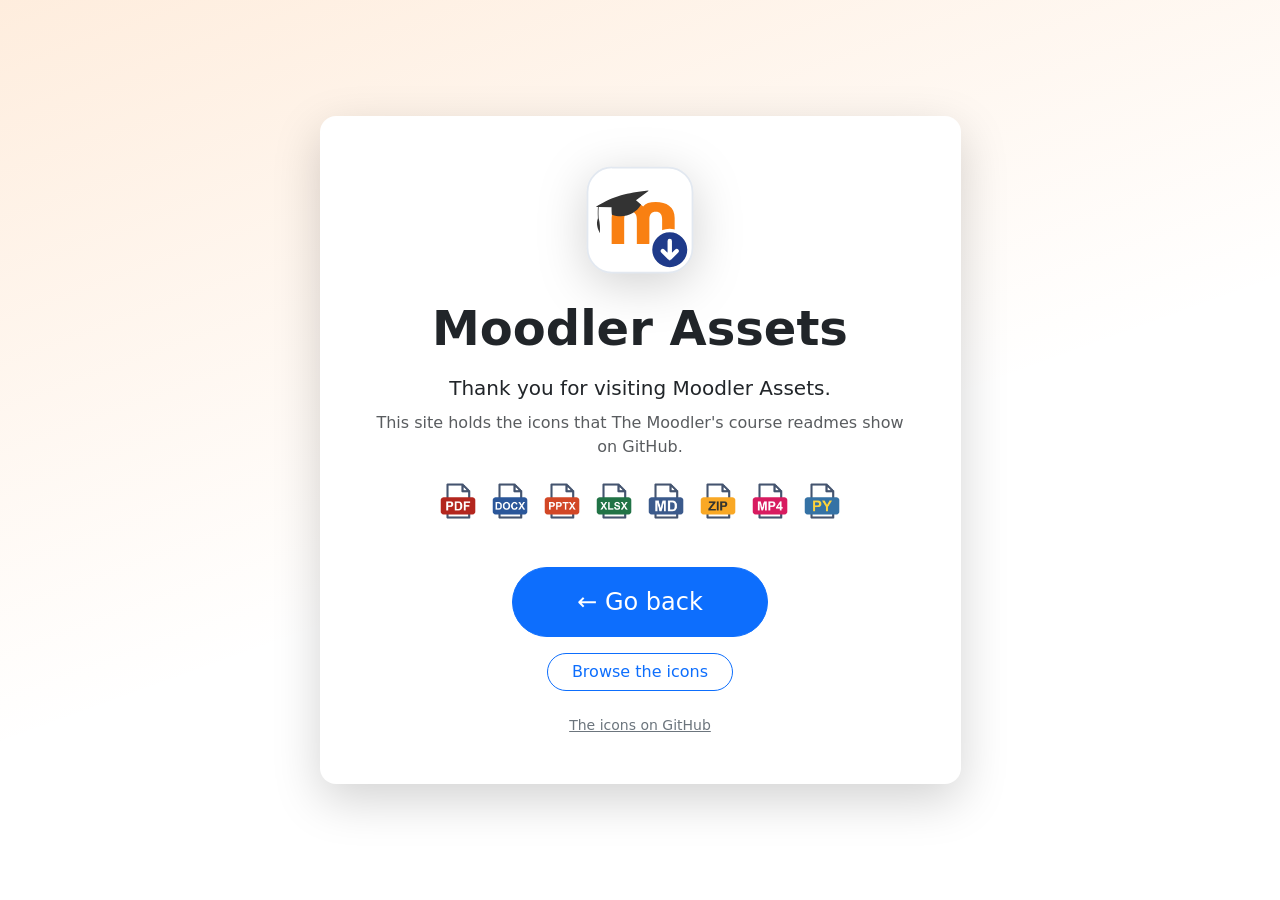
==== index.html @ 70750de8 "Initial commit - version 1 Add icons and a file tree to the readmes, and GitHub, settings, pages, re" ====
<!doctype html>
<html lang="en" data-bs-theme="light">
<head>
    <meta charset="utf-8">
    <meta name="viewport" content="width=device-width, initial-scale=1">
    <title>Moodler Assets</title>
    <meta name="description" content="The icons The Moodler's course readmes show on GitHub.">
    <link rel="icon" type="image/svg+xml" href="v/latest/branding/moodler/moodler-256.svg">
    <link rel="icon" type="image/png" sizes="32x32" href="v/latest/branding/moodler/moodler-32.png">
    <link rel="apple-touch-icon" href="v/latest/branding/moodler/moodler-256.png">
    <link rel="stylesheet" href="https://cdn.jsdelivr.net/npm/bootstrap@5.3.3/dist/css/bootstrap.min.css" integrity="sha384-QWTKZyjpPEjISv5WaRU9OFeRpok6YctnYmDr5pNlyT2bRjXh0JMhjY6hW+ALEwIH" crossorigin="anonymous">
    <link rel="stylesheet" href="src/css/index.css">
</head>
<body class="d-flex align-items-center">
    <main class="container py-5">
        <div class="row justify-content-center">
            <div class="col-12 col-md-10 col-lg-7">
                <div class="card border-0 shadow-lg rounded-4">
                    <div class="card-body p-4 p-sm-5 text-center">
                        <img class="logo mb-4" src="v/latest/branding/moodler/moodler-256.svg" alt="The Moodler logo">
                        <h1 class="display-5 fw-bold mb-3">Moodler Assets</h1>
                        <p class="lead mb-2">Thank you for visiting Moodler Assets.</p>
                        <p class="text-body-secondary mb-4">This site holds the icons that The Moodler's course readmes show on GitHub.</p>
                        <div class="file-icons d-flex justify-content-center flex-wrap gap-3 mb-5" aria-hidden="true">
                            <img src="v/latest/file-icons/p/pdf-256.png" alt="">
                            <img src="v/latest/file-icons/d/docx-256.png" alt="">
                            <img src="v/latest/file-icons/p/pptx-256.png" alt="">
                            <img src="v/latest/file-icons/x/xlsx-256.png" alt="">
                            <img src="v/latest/file-icons/m/md-256.png" alt="">
                            <img src="v/latest/file-icons/z/zip-256.png" alt="">
                            <img src="v/latest/file-icons/m/mp4-256.png" alt="">
                            <img src="v/latest/file-icons/p/py-256.png" alt="">
                        </div>
                        <a id="back" class="btn btn-primary btn-lg rounded-pill px-5 py-3 fs-4 btn-back" href="https://github.com/the-moodler">&larr; Go back</a>
                        <div class="mt-3">
                            <a class="btn btn-outline-primary rounded-pill px-4" href="v/latest/">Browse the icons</a>
                        </div>
                        <p class="small text-body-secondary mt-4 mb-0">
                            <a class="link-secondary" href="https://github.com/the-moodler/assets">The icons on GitHub</a>
                        </p>
                    </div>
                </div>
            </div>
        </div>
    </main>
    <script src="src/js/index.js"></script>
</body>
</html>
---- src/css/index.css ----
body {
    min-height: 100vh;
    background: linear-gradient(160deg, rgba(249, 128, 18, 0.14), transparent 55%), var(--bs-body-bg);
}

.logo {
    width: 112px;
    height: 112px;
    filter: drop-shadow(0 10px 24px rgba(0, 0, 0, 0.18));
}

.file-icons img {
    height: 36px;
    width: auto;
}

.btn-back {
    min-width: 16rem;
}
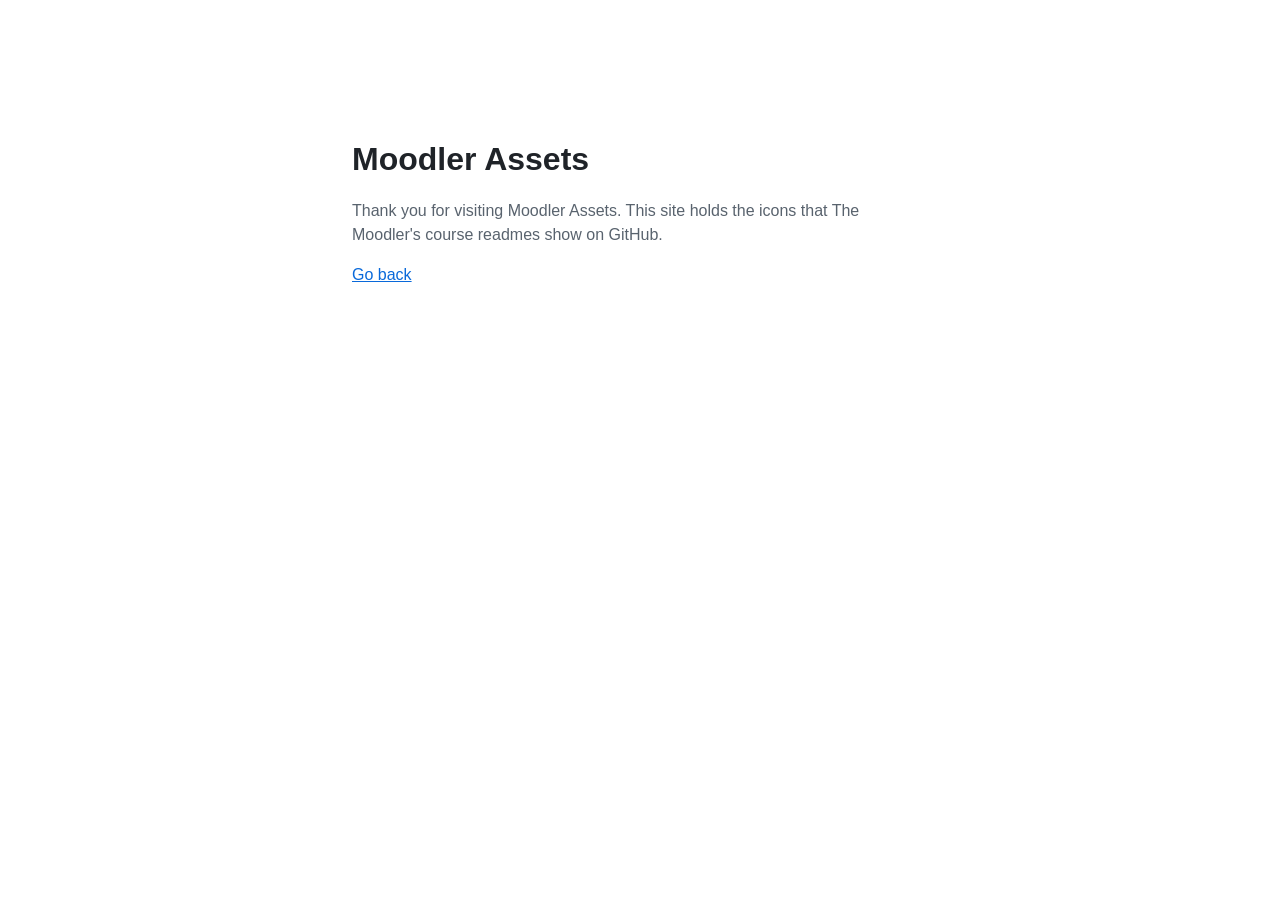
==== commit b96c8e1a: "Initial commit" ====
--- a/index.html
+++ b/index.html
@@ -1,48 +1,25 @@
 <!doctype html>
-<html lang="en" data-bs-theme="light">
+<html lang="en">
 <head>
-    <meta charset="utf-8">
-    <meta name="viewport" content="width=device-width, initial-scale=1">
-    <title>Moodler Assets</title>
-    <meta name="description" content="The icons The Moodler's course readmes show on GitHub.">
-    <link rel="icon" type="image/svg+xml" href="v/latest/branding/moodler/moodler-256.svg">
-    <link rel="icon" type="image/png" sizes="32x32" href="v/latest/branding/moodler/moodler-32.png">
-    <link rel="apple-touch-icon" href="v/latest/branding/moodler/moodler-256.png">
-    <link rel="stylesheet" href="https://cdn.jsdelivr.net/npm/bootstrap@5.3.3/dist/css/bootstrap.min.css" integrity="sha384-QWTKZyjpPEjISv5WaRU9OFeRpok6YctnYmDr5pNlyT2bRjXh0JMhjY6hW+ALEwIH" crossorigin="anonymous">
-    <link rel="stylesheet" href="src/css/index.css">
+  <meta charset="utf-8">
+  <meta name="viewport" content="width=device-width, initial-scale=1">
+  <title>Moodler Assets</title>
+  <link rel="icon" href="icons/md-16.png">
+  <style>
+    :root { color-scheme: light dark; --text: #1f2328; --muted: #59636e; --page: #ffffff; --link: #0969da; }
+    @media (prefers-color-scheme: dark) { :root { --text: #f0f6fc; --muted: #9198a1; --page: #0d1117; --link: #4493f8; } }
+    body { margin: 0; background: var(--page); color: var(--text); font: 16px/1.5 -apple-system, "Segoe UI", Helvetica, Arial, sans-serif; }
+    main { max-width: 36rem; margin: 15vh auto; padding: 0 16px; }
+    h1 { margin: 0 0 0.5rem; font-size: 2rem; }
+    p { color: var(--muted); }
+    a { color: var(--link); }
+  </style>
 </head>
-<body class="d-flex align-items-center">
-    <main class="container py-5">
-        <div class="row justify-content-center">
-            <div class="col-12 col-md-10 col-lg-7">
-                <div class="card border-0 shadow-lg rounded-4">
-                    <div class="card-body p-4 p-sm-5 text-center">
-                        <img class="logo mb-4" src="v/latest/branding/moodler/moodler-256.svg" alt="The Moodler logo">
-                        <h1 class="display-5 fw-bold mb-3">Moodler Assets</h1>
-                        <p class="lead mb-2">Thank you for visiting Moodler Assets.</p>
-                        <p class="text-body-secondary mb-4">This site holds the icons that The Moodler's course readmes show on GitHub.</p>
-                        <div class="file-icons d-flex justify-content-center flex-wrap gap-3 mb-5" aria-hidden="true">
-                            <img src="v/latest/file-icons/p/pdf-256.png" alt="">
-                            <img src="v/latest/file-icons/d/docx-256.png" alt="">
-                            <img src="v/latest/file-icons/p/pptx-256.png" alt="">
-                            <img src="v/latest/file-icons/x/xlsx-256.png" alt="">
-                            <img src="v/latest/file-icons/m/md-256.png" alt="">
-                            <img src="v/latest/file-icons/z/zip-256.png" alt="">
-                            <img src="v/latest/file-icons/m/mp4-256.png" alt="">
-                            <img src="v/latest/file-icons/p/py-256.png" alt="">
-                        </div>
-                        <a id="back" class="btn btn-primary btn-lg rounded-pill px-5 py-3 fs-4 btn-back" href="https://github.com/the-moodler">&larr; Go back</a>
-                        <div class="mt-3">
-                            <a class="btn btn-outline-primary rounded-pill px-4" href="v/latest/">Browse the icons</a>
-                        </div>
-                        <p class="small text-body-secondary mt-4 mb-0">
-                            <a class="link-secondary" href="https://github.com/the-moodler/assets">The icons on GitHub</a>
-                        </p>
-                    </div>
-                </div>
-            </div>
-        </div>
-    </main>
-    <script src="src/js/index.js"></script>
+<body>
+  <main>
+    <h1>Moodler Assets</h1>
+    <p>Thank you for visiting Moodler Assets. This site holds the icons that The Moodler's course readmes show on GitHub.</p>
+    <p><a href="javascript:history.back()">Go back</a></p>
+  </main>
 </body>
 </html>
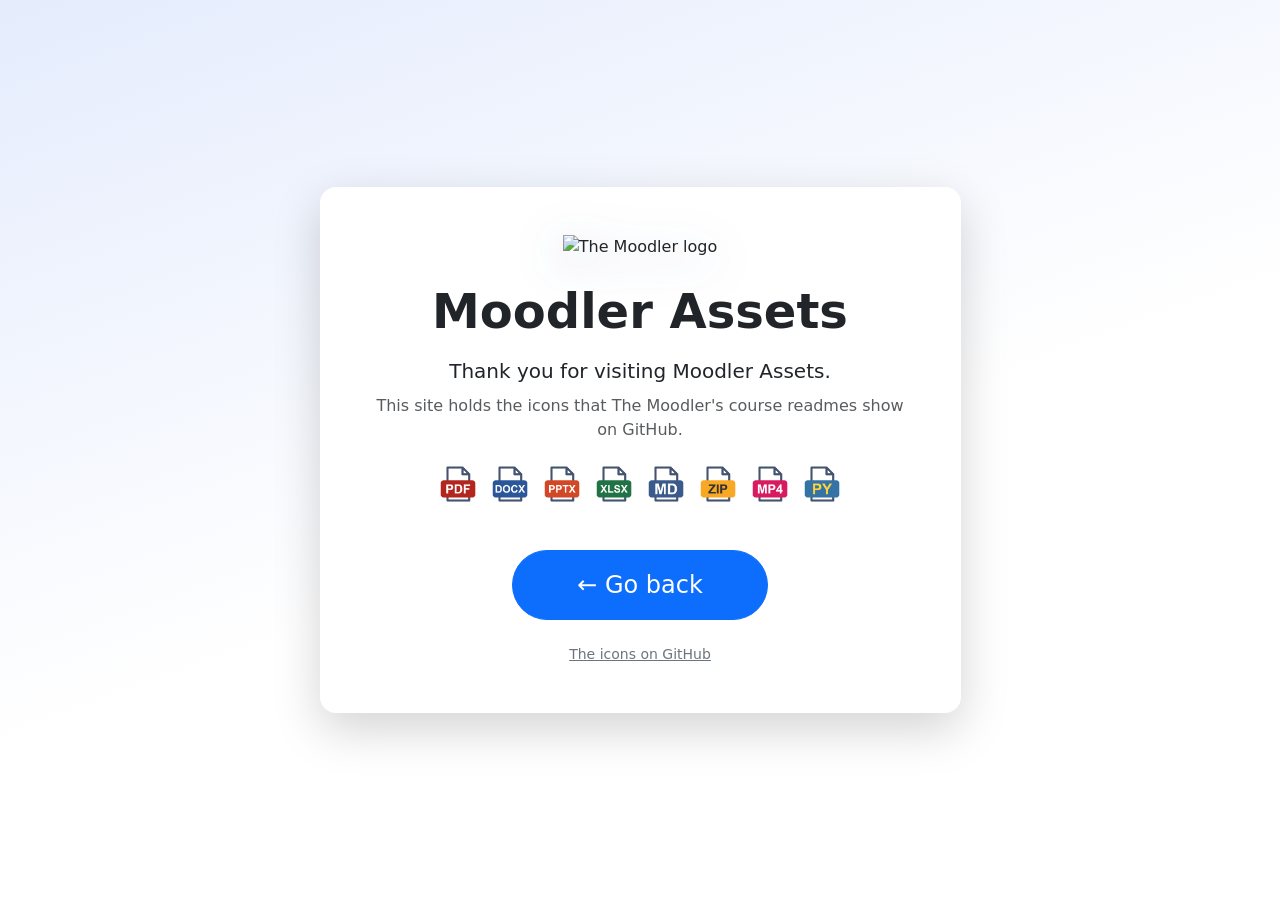
==== commit 014f3649: "index bootstrap" ====
--- a/index.html
+++ b/index.html
@@ -1,25 +1,68 @@
 <!doctype html>
-<html lang="en">
+<html lang="en" data-bs-theme="light">
 <head>
   <meta charset="utf-8">
   <meta name="viewport" content="width=device-width, initial-scale=1">
   <title>Moodler Assets</title>
-  <link rel="icon" href="icons/md-16.png">
+  <meta name="description" content="The icons The Moodler's course readmes show on GitHub.">
+  <link rel="icon" type="image/svg+xml" href="logo/moodler.svg">
+  <link rel="icon" type="image/png" sizes="32x32" href="logo/moodler-32.png">
+  <link rel="apple-touch-icon" href="logo/moodler-256.png">
+  <link rel="stylesheet" href="https://cdn.jsdelivr.net/npm/bootstrap@5.3.3/dist/css/bootstrap.min.css" integrity="sha384-QWTKZyjpPEjISv5WaRU9OFeRpok6YctnYmDr5pNlyT2bRjXh0JMhjY6hW+ALEwIH" crossorigin="anonymous">
+  <script>
+    // Follow the system's light or dark setting.
+    const dark = window.matchMedia("(prefers-color-scheme: dark)");
+    const setTheme = () => document.documentElement.setAttribute("data-bs-theme", dark.matches ? "dark" : "light");
+    setTheme();
+    dark.addEventListener("change", setTheme);
+  </script>
   <style>
-    :root { color-scheme: light dark; --text: #1f2328; --muted: #59636e; --page: #ffffff; --link: #0969da; }
-    @media (prefers-color-scheme: dark) { :root { --text: #f0f6fc; --muted: #9198a1; --page: #0d1117; --link: #4493f8; } }
-    body { margin: 0; background: var(--page); color: var(--text); font: 16px/1.5 -apple-system, "Segoe UI", Helvetica, Arial, sans-serif; }
-    main { max-width: 36rem; margin: 15vh auto; padding: 0 16px; }
-    h1 { margin: 0 0 0.5rem; font-size: 2rem; }
-    p { color: var(--muted); }
-    a { color: var(--link); }
+    body { min-height: 100vh; background: linear-gradient(160deg, rgba(37, 99, 235, 0.12), transparent 55%), var(--bs-body-bg); }
+    .logo { width: 112px; height: 112px; filter: drop-shadow(0 10px 24px rgba(30, 58, 138, 0.35)); }
+    .file-icons img { height: 36px; width: auto; }
+    .btn-back { min-width: 16rem; }
   </style>
 </head>
-<body>
-  <main>
-    <h1>Moodler Assets</h1>
-    <p>Thank you for visiting Moodler Assets. This site holds the icons that The Moodler's course readmes show on GitHub.</p>
-    <p><a href="javascript:history.back()">Go back</a></p>
+<body class="d-flex align-items-center">
+  <main class="container py-5">
+    <div class="row justify-content-center">
+      <div class="col-12 col-md-10 col-lg-7">
+        <div class="card border-0 shadow-lg rounded-4">
+          <div class="card-body p-4 p-sm-5 text-center">
+            <img class="logo mb-4" src="logo/moodler.svg" alt="The Moodler logo">
+            <h1 class="display-5 fw-bold mb-3">Moodler Assets</h1>
+            <p class="lead mb-2">Thank you for visiting Moodler Assets.</p>
+            <p class="text-body-secondary mb-4">This site holds the icons that The Moodler's course readmes show on GitHub.</p>
+
+            <div class="file-icons d-flex justify-content-center flex-wrap gap-3 mb-5" aria-hidden="true">
+              <img src="icons/pdf.png" alt="">
+              <img src="icons/docx.png" alt="">
+              <img src="icons/pptx.png" alt="">
+              <img src="icons/xlsx.png" alt="">
+              <img src="icons/md.png" alt="">
+              <img src="icons/zip.png" alt="">
+              <img src="icons/mp4.png" alt="">
+              <img src="icons/py.png" alt="">
+            </div>
+
+            <a id="back" class="btn btn-primary btn-lg rounded-pill px-5 py-3 fs-4 btn-back" href="https://github.com/the-moodler">&larr; Go back</a>
+
+            <p class="small text-body-secondary mt-4 mb-0">
+              <a class="link-secondary" href="https://github.com/the-moodler/assets">The icons on GitHub</a>
+            </p>
+          </div>
+        </div>
+      </div>
+    </div>
   </main>
+  <script>
+    // Back to wherever the visitor came from; with nowhere to go back to, the link opens The Moodler on GitHub.
+    document.getElementById("back").addEventListener("click", (event) => {
+      if (window.history.length > 1) {
+        event.preventDefault();
+        window.history.back();
+      }
+    });
+  </script>
 </body>
 </html>
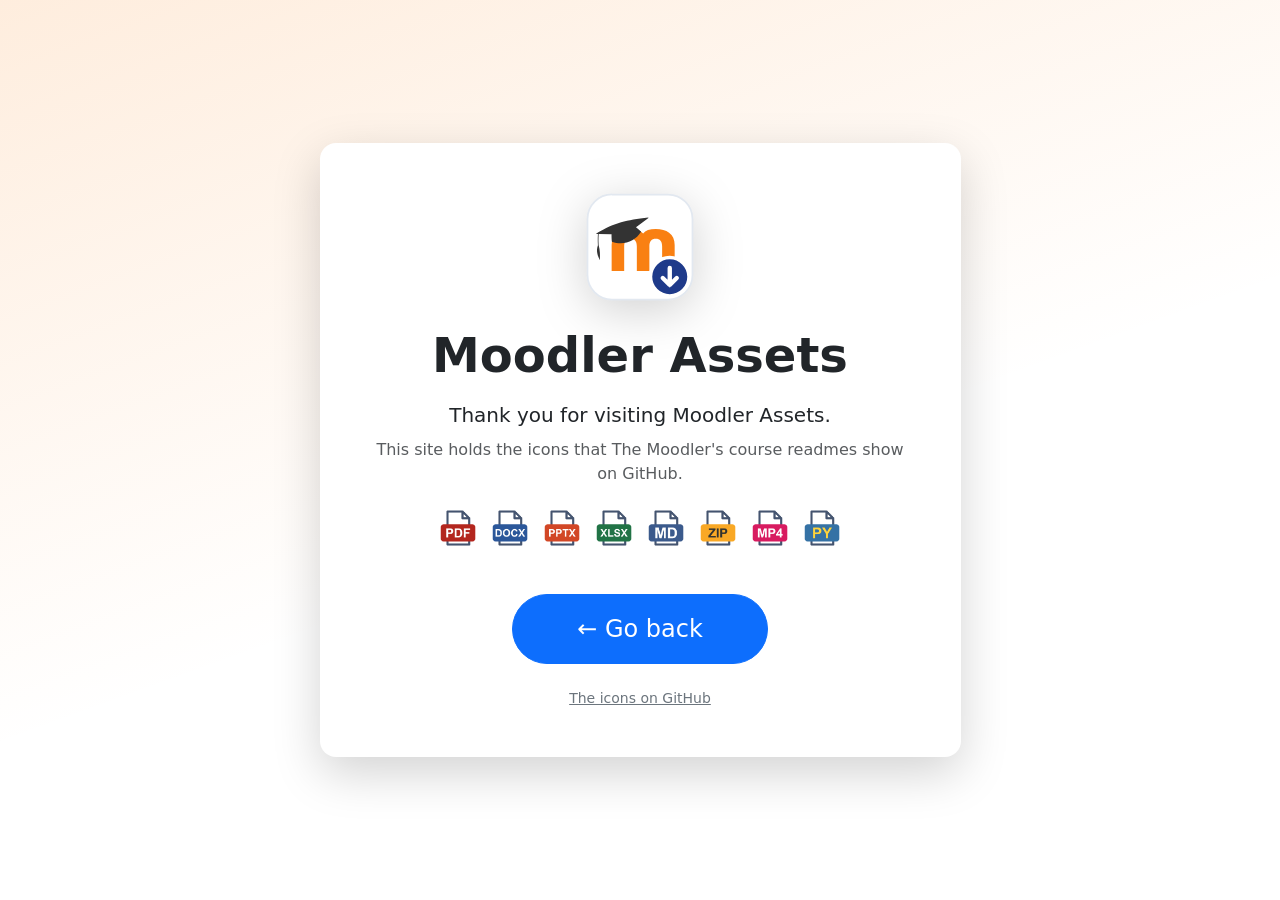
==== commit 98275d7f: "v3" ====
--- a/index.html
+++ b/index.html
@@ -17,8 +17,8 @@
     dark.addEventListener("change", setTheme);
   </script>
   <style>
-    body { min-height: 100vh; background: linear-gradient(160deg, rgba(37, 99, 235, 0.12), transparent 55%), var(--bs-body-bg); }
-    .logo { width: 112px; height: 112px; filter: drop-shadow(0 10px 24px rgba(30, 58, 138, 0.35)); }
+    body { min-height: 100vh; background: linear-gradient(160deg, rgba(249, 128, 18, 0.14), transparent 55%), var(--bs-body-bg); }
+    .logo { width: 112px; height: 112px; filter: drop-shadow(0 10px 24px rgba(0, 0, 0, 0.18)); }
     .file-icons img { height: 36px; width: auto; }
     .btn-back { min-width: 16rem; }
   </style>
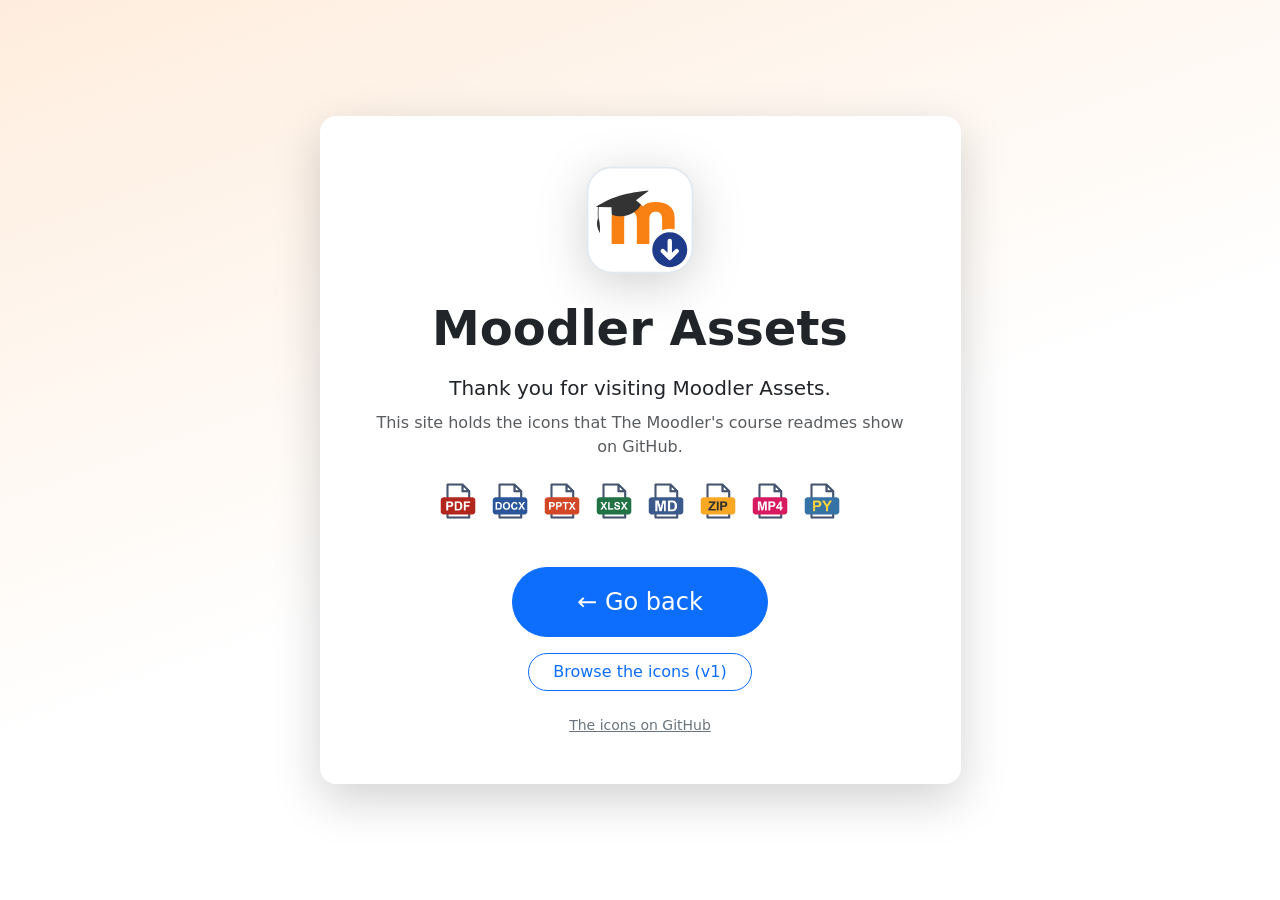
==== commit 2f08649f: "organise with versions organise with versions" ====
--- a/index.html
+++ b/index.html
@@ -47,6 +47,10 @@
 
             <a id="back" class="btn btn-primary btn-lg rounded-pill px-5 py-3 fs-4 btn-back" href="https://github.com/the-moodler">&larr; Go back</a>
 
+            <div class="mt-3">
+              <a class="btn btn-outline-primary rounded-pill px-4" href="v/1/">Browse the icons (v1)</a>
+            </div>
+
             <p class="small text-body-secondary mt-4 mb-0">
               <a class="link-secondary" href="https://github.com/the-moodler/assets">The icons on GitHub</a>
             </p>
